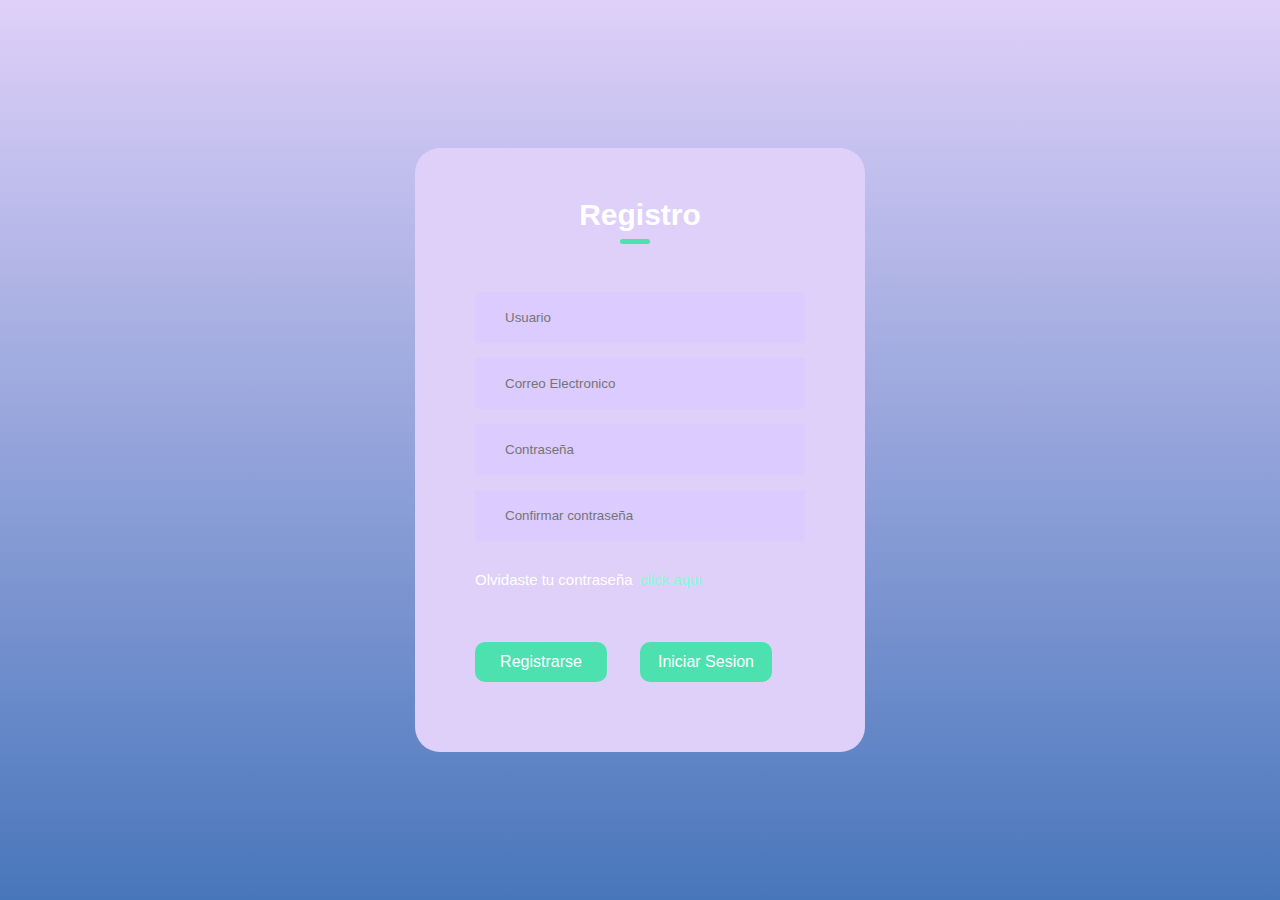
==== ui/index.html @ cc99b8d5 "html css js con captcha" ====
<!DOCTYPE html>
<html lang="es">
<head>
    <meta charset="UTF-8">
    <meta name="viewport" content="width=device-width, initial-scale=1.0">
    <title>Atrato | Inicio Sesion</title>
    <link rel="stylesheet" href="style.css">
    <link rel="stylesheet" href="https://cdnjs.cloudflare.com/ajax/libs/font-awesome/6.4.0/css/all.min.css" integrity="sha512-iecdLmaskl7CVkqkXNQ/ZH/XLlvWZOJyj7Yy7tcenmpD1ypASozpmT/E0iPtmFIB46ZmdtAc9eNBvH0H/ZpiBw==" crossorigin="anonymous" referrerpolicy="no-referrer" />
    <script type="text/javascript">
        // Función para manejar el evento de copiar
        function bloquearCopiar(event) {
            // Prevenir la acción predeterminada de copiar
            event.preventDefault();
            // Mostrar un mensaje de advertencia (opcional)
            alert("¡No está permitido copiar!");
        }

        // Función para manejar el evento de pegar
        function bloquearPegar(event) {
            // Prevenir la acción predeterminada de pegar
            event.preventDefault();
            // Mostrar un mensaje de advertencia (opcional)
            alert("¡No está permitido pegar!");
        }
    </script>
</head>
<body>

    <div class="container">
        <div class="form-content">
            <h1 id="title">Registro</h1>
            <form method="/guardar_registro.py">
                <div class="input-group">
                   <div class="input-field" id="nameInput">
                        <i class="fa-solid fa-user"></i>
                        <input type="text" placeholder="Usuario" oncopy="bloquearCopiar(event)" onpaste="bloquearPegar(event)" required>
                    </div>
                        <div class="input-field">
                        <i class="fa-solid fa-envelope"></i>
                        <input type="email" placeholder="Correo Electronico" oncopy="bloquearCopiar(event)" onpaste="bloquearPegar(event)" required>
                    </div>
                    <div class="input-field">
                        <i class="fa-solid fa-lock"></i>
                        <input type="password" placeholder="Contraseña" required>
                    </div>
                    <div class="input-field">
                        <i class="fa-solid fa-lock"></i>
                        <input type="password" placeholder="Confirmar contraseña" required>
                    </div>
                        <div class="input-field">
                        <div class="g-recaptcha" data-sitekey="6LeX4n0pAAAAAMxlIH__0CUHMtqufhRq7g3yOA3h" >
                        </div>
                    </div>                     
                    <p>Olvidaste tu contraseña <a href="#"> click aqui</a></p>
                </div>
                <br/>
                <br/>
                <br/>
                <div class="btn-field">
                    <a href="index.html"><button id="signUp" type="button">  Registrarse</button></a>
                    <a href="index2.html"><button id="signIn" type="button" class="disable"> Iniciar Sesion</button></a>
                    <br/>
                </div>
            </form>
        </div>
    </div>
    <script src="https://www.google.com/recaptcha/api.js" async defer></script>
    <script src="app.js"></script>
</body>
</html>
---- ui/style.css ----
*{
    margin: 0;
    padding: 0;
    font-family: Arial, Helvetica, sans-serif;
    box-sizing: border-box;
    text-decoration: none;
}
.container{
    width: 100%;
    height: 100vh;
    background: rgb(72,118,187);
    background: linear-gradient(0deg, rgba(72,118,187,1) 0%, rgba(222,208,249,1) 100%);
    display: flex;
    align-items: center;
    justify-content: center;
}

.form-content{
    width: 100%;
    max-width: 450px;
    background-color: #DED0F9;
    padding: 50px 60px 70px;
    text-align: center;
    border-radius: 25px;
}

.form-content h1{
    font-size: 30px;
    margin-bottom: 60px;
    color: #ffffff;
    position: relative;
}

.form-content h1::after{
    content: '';
    width: 30px;
    height: 5px;
    border-radius: 3px;
    background: rgb(78, 225, 176);;
    position: absolute;
    bottom: -12px;
    left: 160px;
    transform: translate(-50%);
}

.input-field{
    background-color: #dccbfe;
    margin: 15px 0;
    border-radius: 3px;
    display: flex;
    align-items: center;
    transition: max-height 0.5s;
    overflow: hidden;
}

input{
    width: 100%;
    background: transparent;
    border: 0;
    outline: none;
    padding: 18px 15px;
    color: #ffffff;
}

.input-field i{
    margin-left: 15px;
    color: aliceblue;
}

form p{
    color: #ffffff;
    text-align: left;
    font-size: 15px;
}

form p a{
    color: aquamarine;
    margin-left: 3px;
}

.btn-field{
    width: 100%;
    display: flex;
    justify-content: space-between;
}

.btn-field button{
    flex-basis: 40%;
    font-size: 16px;
    background-color: rgb(78, 225, 176);
    color: #ffffff;
    height: 40px;
    border-radius: 10px;
    border: 0;
    outline: 0;
    cursor: pointer;
    transition: background 1s;
}

.btn-field a{
    flex-basis: 40%;
    font-size: 16px;
    background-color: rgb(78, 225, 176);
    color: #ffffff;
    height: 40px;
    border-radius: 10px;
    border: 0;
    outline: 0;
    cursor: pointer;
}
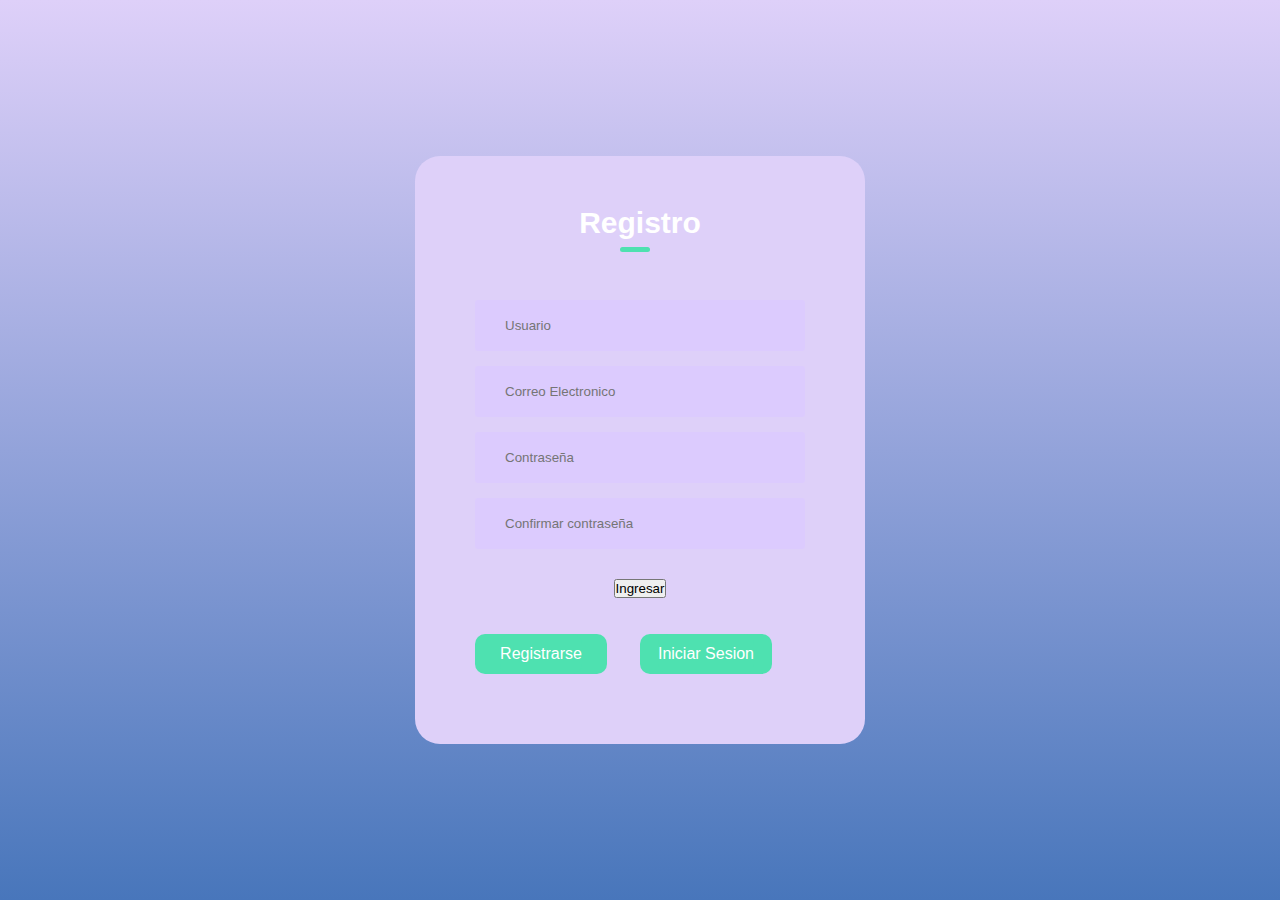
==== commit 48a8fe92: "Demo 1" ====
--- a/ui/index.html
+++ b/ui/index.html
@@ -29,19 +29,19 @@
     <div class="container">
         <div class="form-content">
             <h1 id="title">Registro</h1>
-            <form method="/guardar_registro.py">
+            <form action="google.com" method="post">
                 <div class="input-group">
                    <div class="input-field" id="nameInput">
                         <i class="fa-solid fa-user"></i>
-                        <input type="text" placeholder="Usuario" oncopy="bloquearCopiar(event)" onpaste="bloquearPegar(event)" required>
+                        <input type="text" id="usuario" name="usuario" placeholder="Usuario" oncopy="bloquearCopiar(event)" onpaste="bloquearPegar(event)" required>
                     </div>
                         <div class="input-field">
                         <i class="fa-solid fa-envelope"></i>
-                        <input type="email" placeholder="Correo Electronico" oncopy="bloquearCopiar(event)" onpaste="bloquearPegar(event)" required>
+                        <input type="email" id="correo" name="correo" placeholder="Correo Electronico" oncopy="bloquearCopiar(event)" onpaste="bloquearPegar(event)" required>
                     </div>
                     <div class="input-field">
                         <i class="fa-solid fa-lock"></i>
-                        <input type="password" placeholder="Contraseña" required>
+                        <input type="password" id="contraseña" name="contraseña" placeholder="Contraseña" required>
                     </div>
                     <div class="input-field">
                         <i class="fa-solid fa-lock"></i>
@@ -51,13 +51,13 @@
                         <div class="g-recaptcha" data-sitekey="6LeX4n0pAAAAAMxlIH__0CUHMtqufhRq7g3yOA3h" >
                         </div>
                     </div>                     
-                    <p>Olvidaste tu contraseña <a href="#"> click aqui</a></p>
                 </div>
+                <button type="submit">Ingresar</button>
                 <br/>
                 <br/>
                 <br/>
                 <div class="btn-field">
-                    <a href="index.html"><button id="signUp" type="button">  Registrarse</button></a>
+                    <a href="index.html"><button id="signUp" type="button"> Registrarse</button></a>
                     <a href="index2.html"><button id="signIn" type="button" class="disable"> Iniciar Sesion</button></a>
                     <br/>
                 </div>
